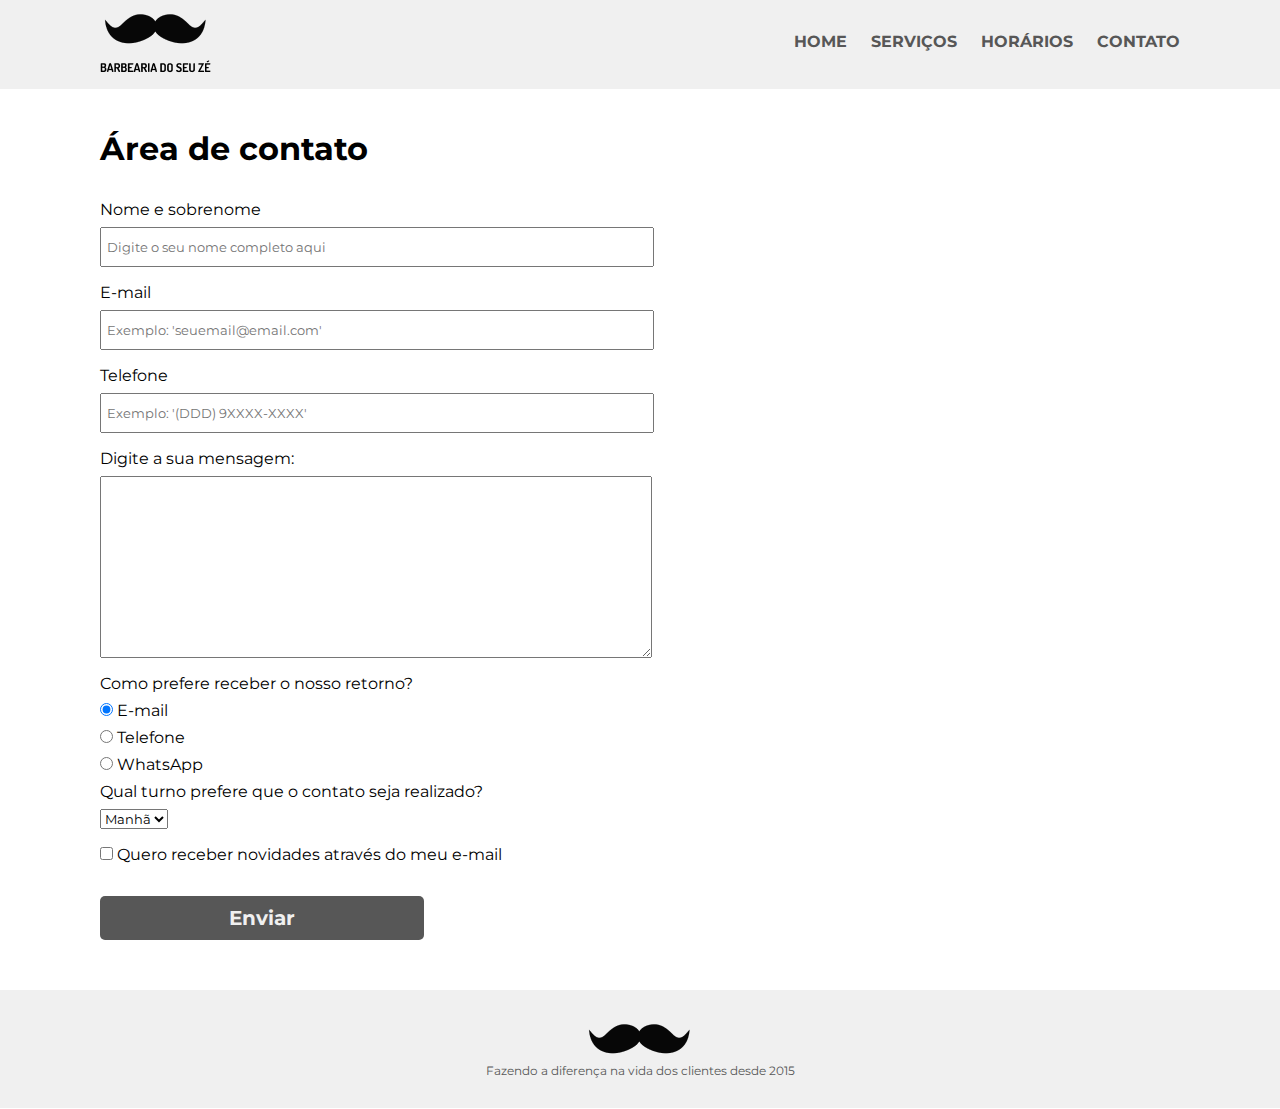
==== contato.html @ 1670e922 "Subindo projeto do site para github" ====
<!DOCTYPE html>
<html lang="pt-BR">
<head>
    <meta charset="UTF-8">
    <meta http-equiv="X-UA-Compatible" content="IE=edge">
    <meta name="viewport" content="width=device-width, initial-scale=1.0">
    <link rel="stylesheet" href="./contato.css">
    <title>Nosso contato - Barbearia do Seu Zé</title>
    <link href="https://fonts.googleapis.com/css2?family=Montserrat&display=swap" rel="stylesheet">
</head>
<body>
    <header>
        <div class="main-header">
            <div class="logo">
                <a href=index.html><img src="./img/logo.png" alt="Figura do logo da Barbearia do Seu Zé"></a>
            </div>
            <nav>
                <ul>
                    <li><a href=index.html>Home</a></li>
                    <li><a href="produtos.html">Serviços</a></li>
                    <li><a href="./horário.html">Horários</a></li>
                    <li><a href="./contato.html">Contato</a></li>
                </ul>
            </nav>
        </div>
    </header>
    <main>
        <form>
            <h1>Área de contato</h1>
            <label for="nomesobre">Nome e sobrenome</label>
            <input type="text" id="nomesobre" class="input-padrao" required placeholder="Digite o seu nome completo aqui">
            <label for="email">E-mail</label>
            <input type="email" id="email" class="input-padrao" required placeholder="Exemplo: 'seuemail@email.com'">
            <label for="telefone">Telefone</label>
            <input type="tel" id="telefone" class="input-padrao" required placeholder="Exemplo: '(DDD) 9XXXX-XXXX'">
            
            <label for="texto-mensagem">Digite a sua mensagem:</label>
            <textarea cols="80" rows="10" id="texto-mensagem" class="input-padrao" required></textarea>
            <fieldset>
                <legend>Como prefere receber o nosso retorno?</legend>
                <label for="radio-email"><input type="radio" name="contato" value="E-mail" id="radio-email" checked> E-mail</label>
                <label for="radio-telefone"><input type="radio" name="contato" value="Telefone" id="radio-telefone"> Telefone</label>
                <label for="radio-whatsapp"><input type="radio" name="contato" value="WhatsApp" id="radio-whatsapp"> WhatsApp</label>
            </fieldset>
            <fieldset>
            <legend>Qual turno prefere que o contato seja realizado?</legend>
                <select>
                    <option>Manhã</option>
                    <option>Tarde</option>
                    <option>Noite</option>
                </select>
            </fieldset>
            <label class="checkbox"><input type="checkbox"> Quero receber novidades através do meu e-mail</label>
            <input type="submit" value="Enviar" class="enviar">
        </form>
    </main>
    <footer>
        <img src="./img/bigodelogo.png">
        <p>Fazendo a diferença na vida dos clientes desde 2015</p>
    </footer>
</body>
---- contato.css ----
* {
    text-decoration: none;
    padding: 0;
    margin: 0;
    font-family: 'Montserrat', sans-serif;
}

header {
    background-color: #f0f0f0;
    padding: 10px;
}

.main-header {
    position: relative;
    width: 1080px;
    margin: 0 auto;
}

nav {
    position: absolute;
    top: 22px;
    right: 0px;
}

nav li {
    display: inline;
    margin-left: 20px;
}

nav a {
    text-transform: uppercase;
    color: #575757;
    font-weight: bold;
}

nav a:hover {
    font-size: 20px;
    color: rgb(48, 163, 48);
    transition:ease-in 500ms;
}

main {
    width: 1080px;
    margin: 0 auto;
}

form {
    margin: 40px 0;
}

form h1 {
    margin-bottom: 32px;
}

form fieldset {
    border: none;
}

form label, form legend {
    display: block;
    font-size: 16px;
    margin-bottom: 8px;
}

.input-padrao {
    display: block;
    margin-bottom: 16px;
    padding: 10px 5px;
    width: 50%;
}

.checkbox {
    margin-top: 16px;
}

.enviar {
    width: 30%;
    padding: 10px 0;
    background-color: #575757;
    color: #f0f0f0;
    font-size: 20px;
    font-weight: bold;
    border: none;
    border-radius: 5px;
    margin-top: 24px;
    transition: 1s all;
}

.enviar:hover {
    background-color: #858585;
    cursor: pointer;
    transform: scale(1.1);
}

footer {
    text-align: center;
    background-color: #f0f0f0;
    margin-top: 50px;
    margin-bottom: 0;
 }
 
 footer img {
     padding: 30px 2px 0 0;
 }
 
 footer p {
     font-size: 12px;
     padding-bottom: 30px;
     color: #575757;
 }
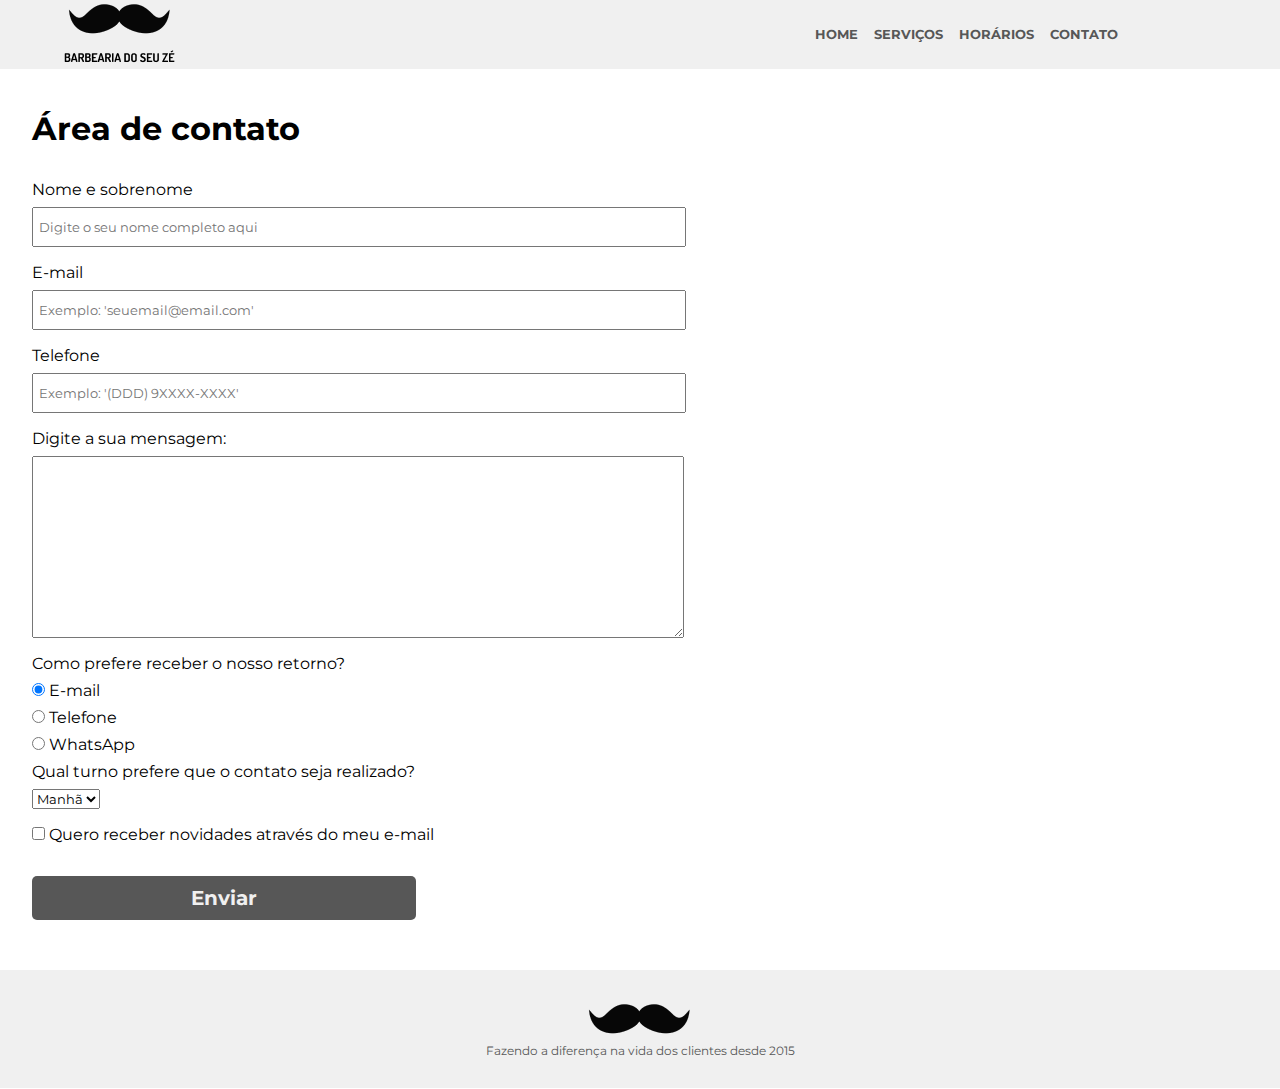
==== commit edac3851: "Enviando mudanças para responsividade em celulares" ====
--- a/contato.html
+++ b/contato.html
@@ -4,6 +4,7 @@
     <meta charset="UTF-8">
     <meta http-equiv="X-UA-Compatible" content="IE=edge">
     <meta name="viewport" content="width=device-width, initial-scale=1.0">
+    <link rel="stylesheet" href="./style.css">
     <link rel="stylesheet" href="./contato.css">
     <title>Nosso contato - Barbearia do Seu Zé</title>
     <link href="https://fonts.googleapis.com/css2?family=Montserrat&display=swap" rel="stylesheet">
@@ -11,17 +12,19 @@
 <body>
     <header>
         <div class="main-header">
-            <div class="logo">
-                <a href=index.html><img src="./img/logo.png" alt="Figura do logo da Barbearia do Seu Zé"></a>
+            <div class="logo-div">
+                <img class="logo" src="./img/logo.png" alt="Figura do logo da Barbearia do Seu Zé">
             </div>
-            <nav>
-                <ul>
-                    <li><a href=index.html>Home</a></li>
-                    <li><a href="produtos.html">Serviços</a></li>
-                    <li><a href="./horário.html">Horários</a></li>
-                    <li><a href="./contato.html">Contato</a></li>
-                </ul>
-            </nav>
+            <div class="menu-opcoes">
+                <nav>
+                    <ul>
+                        <li><a href=index.html>Home</a></li>
+                        <li><a href="produtos.html">Serviços</a></li>
+                        <li><a href="./horário.html">Horários</a></li>
+                        <li><a href="./contato.html">Contato</a></li>
+                    </ul>
+                </nav>
+            </div>
         </div>
     </header>
     <main>
--- a/style.css
+++ b/style.css
@@ -0,0 +1,249 @@
+* {
+    text-decoration: none;
+    padding: 0;
+    margin: 0;
+    font-family: 'Montserrat', sans-serif;
+}
+
+header {
+    display: flex;
+    justify-content: space-between;
+    background-color: #f0f0f0;
+}
+
+.main-header {
+    width: 1vh;
+    display: flex;
+    flex-direction: row;
+    align-items: center;
+}
+
+nav {
+    display: flex;
+    flex-direction: row;
+    margin-left: 40rem;
+
+}
+
+.logo-div {
+    margin-left: 4rem;
+}
+
+nav ul {
+    display: flex;
+    flex-direction: row;
+    justify-content: space-between;
+}
+
+nav li {
+    display: flex;
+    text-decoration: none;
+    margin-right: 1rem;
+
+}
+
+nav a {
+    text-transform: uppercase;
+    color: #575757;
+    decoration: none;
+    font-weight: bold;
+    display: flex;
+    font-size: 0.8rem;
+    justify-content: space-between;
+}
+
+nav a:hover {
+    font-size: 1rem;
+    color: rgb(48, 163, 48);
+    transition:ease-in 500ms;
+}
+
+body {
+    background-color: #ffffff;
+}
+
+.apresentacao {
+    background: linear-gradient(rgba(0, 0, 0, 0.5), rgba(0, 0, 0, 0.7)), url(./img/barbearia.png);
+    height: 500px;
+    display: flex;
+    flex-direction: column;
+    justify-content: center;
+    align-items: center;
+    background-size: cover;
+    background-attachment: fixed;
+}
+
+.apresentacao .apresentacao-texto {
+    width: 80%;
+}
+
+.whatsapp {
+    width: 18rem;
+    padding: 1rem 0;
+    background-color: #575757;
+    color: #f0f0f0;
+    font-size: 1rem;
+    font-weight: bold;
+    border: none;
+    border-radius: 5px;
+    margin-top: 24px;
+    transition: 1s all;
+    display: flex;
+    align-items: center;
+    justify-content: space-evenly;
+}
+
+.whatsapp img {
+    width: 2rem;
+}
+
+.whatsapp:hover {
+    background-color: #858585;
+    cursor: pointer;
+    transform: scale(1.05);
+}
+
+.apresentacao h1 {
+    text-transform: uppercase;
+    font-size: 44px;
+    color: #ffffff;
+    margin-bottom: 12px;
+}
+
+.apresentacao p {
+    font-size: 16px;
+    color: #ffffff;
+}
+
+.valores {
+    display: flex;
+    flex-direction: row;
+    justify-content:space-between;
+    align-items: center;
+    width: 1080px;
+    margin: 28px auto;
+}
+
+.missao {
+    display: flex;
+    flex-direction: column;
+    justify-content: center;
+    align-items: center;
+    width: 20%;
+}
+
+.valores img {
+    height: 100px;
+}
+
+.valores p {
+    margin-top: 12px;
+    text-align: center;
+}
+
+main {
+    width: 1080px;
+    margin: 0px auto;
+}
+
+main h3 {
+    margin-top: 60px;
+    font-weight: bold;
+}
+
+main p {
+    margin-bottom: 24px;
+}
+
+.beneficios {
+    width: 1080px;
+    display: flex;
+    flex-direction: row;
+    justify-content: space-between;
+    align-items: center;
+}
+
+.beneficios img {
+    width: 500px;
+    box-shadow: 10px 10px 5px rgb(131, 131, 131);
+}
+
+footer {
+    text-align: center;
+    background-color: #f0f0f0;
+    margin-top: 50px;
+    margin-bottom: 0;
+ }
+ 
+ footer img {
+     padding: 30px 2px 0 0;
+ }
+ 
+ footer p {
+     font-size: 12px;
+     padding-bottom: 30px;
+     color: #575757;
+ }
+
+
+@media screen and (max-width: 480px) {
+
+    .main-header ul {
+            display: flex;
+            flex-direction: column;
+            margin: 1rem 0;
+            align-items: flex-start;
+            justify-content: space-between;
+    }
+
+    nav {
+        margin-left: 4rem;
+    }
+
+    .menu-opcoes {
+            display: flex;
+            flex-direction: space-evenly;
+    }
+
+    .main-header ul li a {
+            margin-bottom: 0.5rem;
+            display: flex;
+            flex-direction: space-evenly;
+    }
+
+    .main-header, .valores, .missao, .beneficios, .beneficios-cab, main {
+    width: 100%;}
+
+    .apresentacao .apresentacao-texto {
+        width: 90%;
+    }
+
+    .apresentacao .apresentacao-texto h1 {
+        font-size: 1rem;
+    }
+
+    .beneficios {
+    display: flex;
+    flex-direction: column;
+    align-items: flex-start;
+    }
+
+    .beneficios img {
+        width: 250px;
+        margin-top: 36px;
+    }
+
+    .valores {
+        display: flex;
+        flex-direction: column;
+        width: 80%;
+    }
+
+    .valores p {
+        margin: 12px 0;
+    }
+
+    .missao img {
+        height: 100px;
+    }
+} --- a/contato.css
+++ b/contato.css
@@ -5,43 +5,10 @@
     font-family: 'Montserrat', sans-serif;
 }
 
-header {
-    background-color: #f0f0f0;
-    padding: 10px;
-}
-
-.main-header {
-    position: relative;
-    width: 1080px;
-    margin: 0 auto;
-}
-
-nav {
-    position: absolute;
-    top: 22px;
-    right: 0px;
-}
-
-nav li {
-    display: inline;
-    margin-left: 20px;
-}
-
-nav a {
-    text-transform: uppercase;
-    color: #575757;
-    font-weight: bold;
-}
-
-nav a:hover {
-    font-size: 20px;
-    color: rgb(48, 163, 48);
-    transition:ease-in 500ms;
-}
-
 main {
-    width: 1080px;
-    margin: 0 auto;
+    width: 100%;
+    margin: 2rem auto;
+    padding: 0 2rem;
 }
 
 form {
@@ -107,4 +74,53 @@
      font-size: 12px;
      padding-bottom: 30px;
      color: #575757;
+ }
+
+ @media screen and (max-width: 480px) {
+
+     .main-header ul {
+             display: flex;
+             flex-direction: column;
+             margin: 1rem 0;
+             align-items: flex-start;
+             justify-content: space-between;
+     }
+
+     .menu-opcoes {
+             margin-bottom: 0.5rem;
+             display: flex;
+             flex-direction: space-evenly;
+     }
+
+     .main-header ul li a {
+             margin-bottom: 0.5rem;
+             display: flex;
+             flex-direction: space-evenly;
+     }
+
+     .input-padrao {
+         display: block;
+         margin-bottom: 16px;
+         padding: 10px 5px;
+         width: 80%;
+     }
+
+     .checkbox {
+         margin-top: 16px;
+         width: 80%;
+     }
+
+     .enviar {
+         width: 80%;
+         padding: 10px 0;
+         background-color: #575757;
+         color: #f0f0f0;
+         font-size: 20px;
+         font-weight: bold;
+         border: none;
+         border-radius: 5px;
+         margin-top: 24px;
+         transition: 1s all;
+     }
+
  }